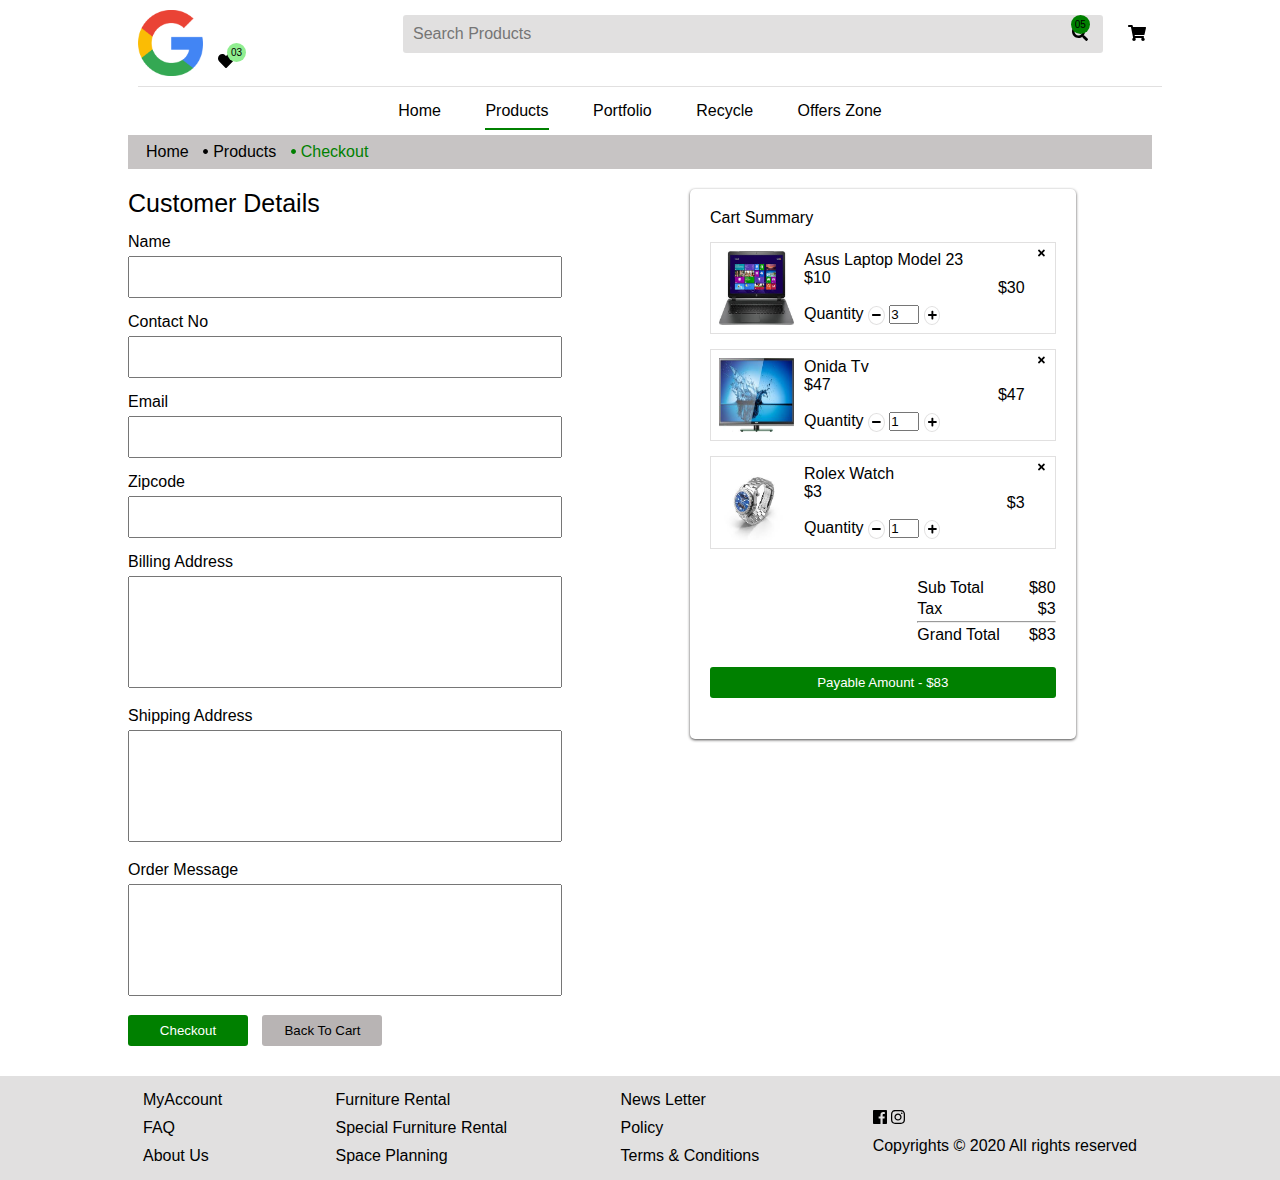
==== Design2/index.html @ df51932c "Design Completed" ====
<!DOCTYPE html>
<html lang="en">

<head>
    <meta charset="UTF-8">
    <meta name="viewport" content="width=device-width, initial-scale=1.0">
    <title>Checkout Page</title>
    <link rel="stylesheet" href="./css/style.css">
    <script defer src="./js/fontawesome.js"></script>
</head>

<body>
    <div class="container">
        <div class="main">
            <img src="./assets/google.jpg" alt="logo" id="logo">
            <div class="actions">
                <input type="text" id="search-box" placeholder="Search Products">
                <i class="fa fa-search" id="search-icon"></i>
                <span class="icon-wrapper">
                    <i class="fa fa-shopping-cart icon" id="cart-icon"></i>
                    <span class="count cart-count">05</span>
                </span>
                <span class="icon-wrapper">
                    <i class="fa fa-heart icon"></i>
                    <span class="count wishlist-count">03</span>
                </span>
            </div>
        </div>
        <div class="tabs">
            <span>Home</span>
            <span class="active">Products</span>
            <span>Portfolio</span>
            <span>Recycle</span>
            <span>Offers Zone</span>
        </div>
        <div class="breadcrumbs">
            <ul>
                <li>Home</li>
                <li> <i class="fa fa-circle circle"></i> Products</li>
                <li class="active-text"> <i class="fa fa-circle circle"></i> Checkout</li>
            </ul>
        </div>
        <div class="wrapper">
            <form class="checkout-form">
                <p class="hint-text">Customer Details</p>
                <div class="form-group">
                    <label for="name">Name</label>
                    <input type="text" id="name">
                </div>
                <div class="form-group">
                    <label for="phone">Contact No</label>
                    <input type="number" id="phone">
                </div>
                <div class="form-group">
                    <label for="email">Email</label>
                    <input type="email" id="email">
                </div>
                <div class="form-group">
                    <label for="zipcode">Zipcode</label>
                    <input type="number" id="zipcode">
                </div>
                <div class="form-group">
                    <label for="billing_address">Billing Address</label>
                    <textarea id="billing_address" rows="5"></textarea>
                </div>
                <div class="form-group">
                    <label for="shipping_address">Shipping Address</label>
                    <textarea id="shipping_address" rows="5"></textarea>
                </div>
                <div class="form-group">
                    <label for="message">Order Message</label>
                    <textarea id="message" rows="5"></textarea>
                </div>
                <button type="submit" class="btn" id="checkout-btn">Checkout</button>
                <button type="button" class="btn" id="back-btn">Back To Cart</button>
            </form>
            <div class="card">
                <p class="product-name">Cart Summary</p>
                <div class="card-item">
                    <img src="/Design2/assets/product1.jpg" class="product-img" alt="product1">
                    <div class="product-info">
                        <span>Asus Laptop Model 23</span>
                        <br>
                        <span>$10</span>
                        <br>
                        <br>
                        <span>Quantity</span>
                        <button class="decrement-btn">
                            <i class="fa fa-minus"></i>
                        </button>
                        <input type="text" class="quantity-box" value="3">
                        <button class="increment-btn">
                            <i class="fa fa-plus"></i>
                        </button>
                        <span class="price">$30</span>
                        <span class="close"><i class="fa fa-times"></i></span>
                    </div>
                </div>
                <div class="card-item">
                    <img src="/Design2/assets/product2.jpg" class="product-img" alt="product2">
                    <div class="product-info">
                        <span>Onida Tv </span>
                        <br>
                        <span>$47</span>
                        <br>
                        <br>
                        <span>Quantity</span>
                        <button class="decrement-btn">
                            <i class="fa fa-minus"></i>
                        </button>
                        <input type="text" class="quantity-box" value="1">
                        <button class="increment-btn">
                            <i class="fa fa-plus"></i>
                        </button>
                        <span class="price">$47</span>
                        <span class="close"><i class="fa fa-times"></i></span>
                    </div>
                </div>
                <div class="card-item">
                    <img src="/Design2/assets/product3.jpg" class="product-img" alt="product3">
                    <div class="product-info">
                        <span>Rolex Watch</span>
                        <br>
                        <span>$3</span>
                        <br>
                        <br>
                        <span>Quantity</span>
                        <button class="decrement-btn">
                            <i class="fa fa-minus"></i>
                        </button>
                        <input type="text" class="quantity-box" value="1">
                        <button class="increment-btn">
                            <i class="fa fa-plus"></i>
                        </button>
                        <span class="price">$3</span>
                        <span class="close"><i class="fa fa-times"></i></span>
                    </div>
                </div>
                <div class="total">
                    <div class="total-info">
                        <span>Sub Total</span>
                        <span>$80</span>
                    </div>
                    <div class="total-info">
                        <span>Tax</span>
                        <span>$3</span>
                    </div>
                    <hr>
                    <div class="total-info">
                        <span>Grand Total</span>
                        <span>$83</span>
                    </div>
                </div>
                <button class="pay-btn btn">Payable Amount - $83</button>
            </div>
        </div>
    </div>
    <div class="footer">
        <div class="container">
            <div class="links">
                <div>
                    <a href="#">MyAccount</a>
                    <a href="#">FAQ</a>
                    <a href="#">About Us</a>
                </div>
                <div>
                    <a href="#">Furniture Rental</a>
                    <a href="#">Special Furniture Rental</a>
                    <a href="#">Space Planning</a>
                </div>
                <div>
                    <a href="#">News Letter</a>
                    <a href="#">Policy</a>
                    <a href="#">Terms & Conditions</a>
                </div>
                <div>
                    <br>
                    <a href="#">
                        <i class="fab fa-facebook"></i>
                        <i class="fab fa-instagram"></i>
                    </a>
                    <a href="#">Copyrights &copy; 2020 All rights reserved</a>
                </div>
            </div>
        </div>
    </div>
</body>

</html>
---- Design2/css/style.css ----
* {
  margin: 0px;
  padding: 0px;
  box-sizing: border-box;
  font-family: sans-serif;
}
:root {
  --primary: rgba(216, 214, 214, 0.755);
}
.container {
  width: 80%;
  margin: auto;
}

#logo {
  width: 65px;
}

.main {
  display: flex;
  align-items: center;
  width: 100%;
  margin: 10px;
  padding-bottom: 10px;
  border-bottom: 1px solid var(--primary);
}

#search-box {
  background: var(--primary);
  width: 700px;
  padding: 10px;
  margin-left: 200px;
  border: none;
  border-radius: 3px;
  outline: none;
  font-size: 16px;
}

.icon {
  margin: 0px 15px;
}

#search-icon {
  margin-left: -35px;
}

#cart-icon {
  margin-left: 35px;
}

.icon-wrapper {
  position: relative;
}

.count {
  position: absolute;
  font-size: 10px;
  right: 3px;
  top: -10px;
  background: green;
  padding: 4px;
  border-radius: 50%;
}
.wishlist-count {
  background: lightgreen;
}

.tabs {
  text-align: center;
}
.tabs span {
  display: inline-block;
  margin: 5px 20px;
  padding-bottom: 8px;
}

.tabs span.active {
  border-bottom: 2px solid green;
}

.breadcrumbs {
  background: rgb(199, 196, 196);
  padding: 8px;
}

.breadcrumbs ul li {
  display: inline-block;
  position: relative;
  margin: 0px 10px;
}

.circle {
  font-size: 5px;
  position: absolute;
  left: -10px;
  top: 6px;
}

.active-text {
  color: green;
}

.hint-text {
  margin-top: 20px;
  margin-bottom: 10px;
  font-size: 25px;
}

label {
  display: block;
  margin: 5px 0px;
}

.form-group {
  margin: 15px 0px;
}

.checkout-form input,
.checkout-form textarea {
  width: 90%;
  padding: 10px;
  font-size: 16px;
}

textarea {
  resize: none;
}

.checkout-form .btn {
  outline: none;
  border: none;
  padding: 8px;
  width: 120px;
  cursor: pointer;
  border-radius: 3px;
  margin-right: 10px;
}

#checkout-btn {
  background: green;
  color: white;
}

#back-btn {
  background: rgb(184, 180, 180);
}

.wrapper {
  display: grid;
  grid-template-columns: 1fr 1fr;
  grid-gap: 60px;
}

.card {
  padding: 20px;
  width: 80%;
  margin-left: 20px;
  height: 550px;
  border-radius: 5px;
  margin-top: 20px;
  box-shadow: 0px 1px 3px rgb(74, 73, 73);
}

.card-item {
  display: flex;
  border: 1px solid var(--primary);
  margin: 15px 0px;
  padding: 8px;
  position: relative;
}

.product-img {
  width: 75px;
}

.product-info {
  margin-left: 10px;
}
.product-price {
  margin-top: -50px;
}

.quantity-box {
  width: 30px;
}

.increment-btn,
.decrement-btn {
  outline: none;
  border: none;
  background: none;
  border: 1px solid var(--primary);
  border-radius: 50%;
  padding: 3px;
  font-size: 10px;
  cursor: pointer;
}

.price,
.close {
  position: absolute;
}

.close {
  top: 5px;
  right: 10px;
  font-size: 10px;
  cursor: pointer;
}

.price {
  top: 40%;
  right: 30px;
}

.total {
  width: 40%;
  margin-left: auto;
  margin-top: 30px;
}
.total-info {
  display: flex;
  justify-content: space-between;
  margin: 3px 0px;
}

.pay-btn {
  margin: 20px auto;
  width: 100%;
  padding: 8px;
  color: white;
  background: green;
  outline: none;
  border: none;
  cursor: pointer;
  border-radius: 3px;
}

.btn {
  transition: all 0.3s ease;
}

.btn:active {
  transform: scale(0.99);
}

.footer {
  background: var(--primary);
  margin-top: 30px;
}

.links {
  display: flex;
  justify-content: space-between;
}
.links div {
  padding: 10px;
}
.links div a {
  color: black;
  display: block;
  text-decoration: none;
  padding: 5px;
}

@media screen and (max-width: 1024px) {
  #search-box {
    width: 400px;
  }
  .card {
    width: 100%;
  }
}

@media screen and (max-width: 768px) {
  .container {
    width: 90%;
  }
  .tabs {
    display: none;
  }
  .main {
    display: block;
  }
  .main img {
    display: block;
    margin: 5px auto;
  }
  #search-box {
    width: 100%;
    margin-left: 0px;
    margin-bottom: 15px;
  }
  #cart-icon {
    margin-left: 5px;
  }
  .wrapper {
    display: flex;
    flex-direction: column;
  }
  .breadcrumbs ul {
    display: flex;
  }
  .card {
    width: 100%;
    margin-left: 0px;
    order: 1;
  }
  .checkout-form {
    order: 2;
  }
  .checkout-form input,
  .checkout-form textarea {
    width: 100%;
  }
  .footer .container {
    width: 100%;
  }
  .links {
    display: grid;
    grid-template-columns: 1fr 1fr;
  }
}
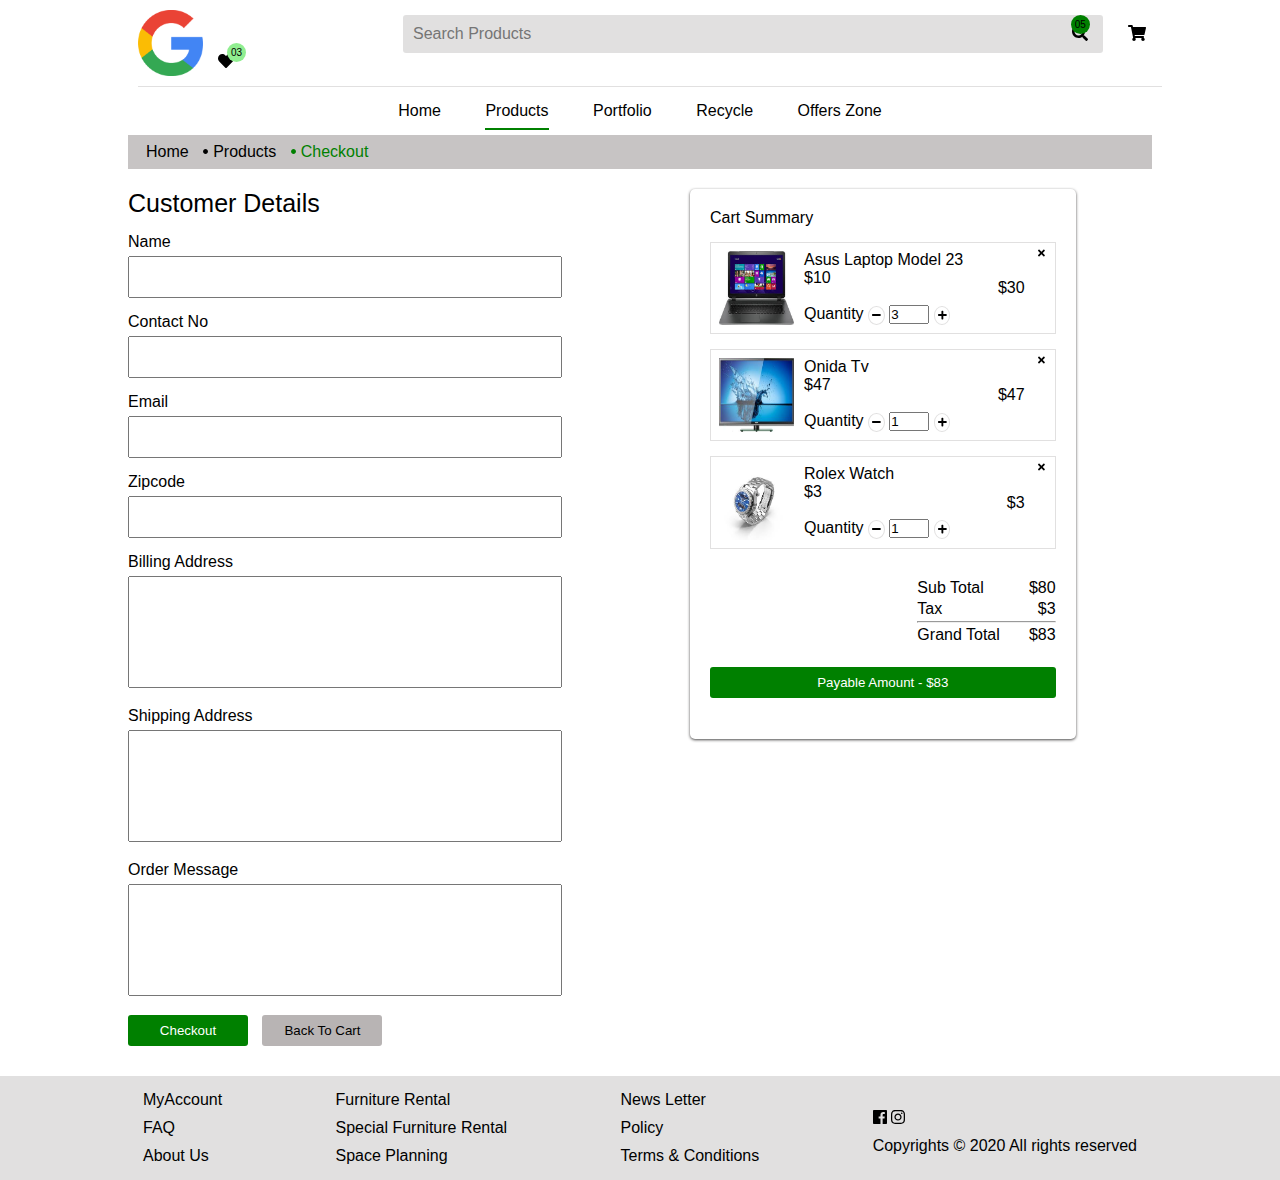
==== commit 97227260: "Implemented: Increment/Decrement functionality." ====
--- a/Design2/index.html
+++ b/Design2/index.html
@@ -77,19 +77,19 @@
             <div class="card">
                 <p class="product-name">Cart Summary</p>
                 <div class="card-item">
-                    <img src="/Design2/assets/product1.jpg" class="product-img" alt="product1">
+                    <img src="./assets/product1.jpg" class="product-img" alt="product1">
                     <div class="product-info">
                         <span>Asus Laptop Model 23</span>
                         <br>
-                        <span>$10</span>
+                        <span class="marked-price">$10</span>
                         <br>
                         <br>
                         <span>Quantity</span>
-                        <button class="decrement-btn">
+                        <button class="decrement-btn q-btn">
                             <i class="fa fa-minus"></i>
                         </button>
-                        <input type="text" class="quantity-box" value="3">
-                        <button class="increment-btn">
+                        <input type="number" class="quantity-box" value="3" min="0">
+                        <button class="increment-btn q-btn">
                             <i class="fa fa-plus"></i>
                         </button>
                         <span class="price">$30</span>
@@ -97,19 +97,19 @@
                     </div>
                 </div>
                 <div class="card-item">
-                    <img src="/Design2/assets/product2.jpg" class="product-img" alt="product2">
+                    <img src="./assets/product2.jpg" class="product-img" alt="product2">
                     <div class="product-info">
                         <span>Onida Tv </span>
                         <br>
-                        <span>$47</span>
+                        <span class="marked-price">$47</span>
                         <br>
                         <br>
                         <span>Quantity</span>
-                        <button class="decrement-btn">
+                        <button class="decrement-btn q-btn">
                             <i class="fa fa-minus"></i>
                         </button>
-                        <input type="text" class="quantity-box" value="1">
-                        <button class="increment-btn">
+                        <input type="number" class="quantity-box" value="1" min="0">
+                        <button class="increment-btn q-btn">
                             <i class="fa fa-plus"></i>
                         </button>
                         <span class="price">$47</span>
@@ -117,19 +117,19 @@
                     </div>
                 </div>
                 <div class="card-item">
-                    <img src="/Design2/assets/product3.jpg" class="product-img" alt="product3">
+                    <img src="./assets/product3.jpg" class="product-img" alt="product3">
                     <div class="product-info">
                         <span>Rolex Watch</span>
                         <br>
-                        <span>$3</span>
+                        <span class="marked-price">$3</span>
                         <br>
                         <br>
                         <span>Quantity</span>
-                        <button class="decrement-btn">
+                        <button class="decrement-btn q-btn">
                             <i class="fa fa-minus"></i>
                         </button>
-                        <input type="text" class="quantity-box" value="1">
-                        <button class="increment-btn">
+                        <input type="number" class="quantity-box" value="1" min="0">
+                        <button class="increment-btn q-btn">
                             <i class="fa fa-plus"></i>
                         </button>
                         <span class="price">$3</span>
@@ -139,7 +139,7 @@
                 <div class="total">
                     <div class="total-info">
                         <span>Sub Total</span>
-                        <span>$80</span>
+                        <span id="sub-total">$80</span>
                     </div>
                     <div class="total-info">
                         <span>Tax</span>
@@ -148,7 +148,7 @@
                     <hr>
                     <div class="total-info">
                         <span>Grand Total</span>
-                        <span>$83</span>
+                        <span id="grand-total">$83</span>
                     </div>
                 </div>
                 <button class="pay-btn btn">Payable Amount - $83</button>
@@ -184,6 +184,7 @@
             </div>
         </div>
     </div>
+    <script src="./js/script.js"></script>
 </body>
 
 </html>--- a/Design2/css/style.css
+++ b/Design2/css/style.css
@@ -181,7 +181,7 @@
 }
 
 .quantity-box {
-  width: 30px;
+  width: 40px;
 }
 
 .increment-btn,
